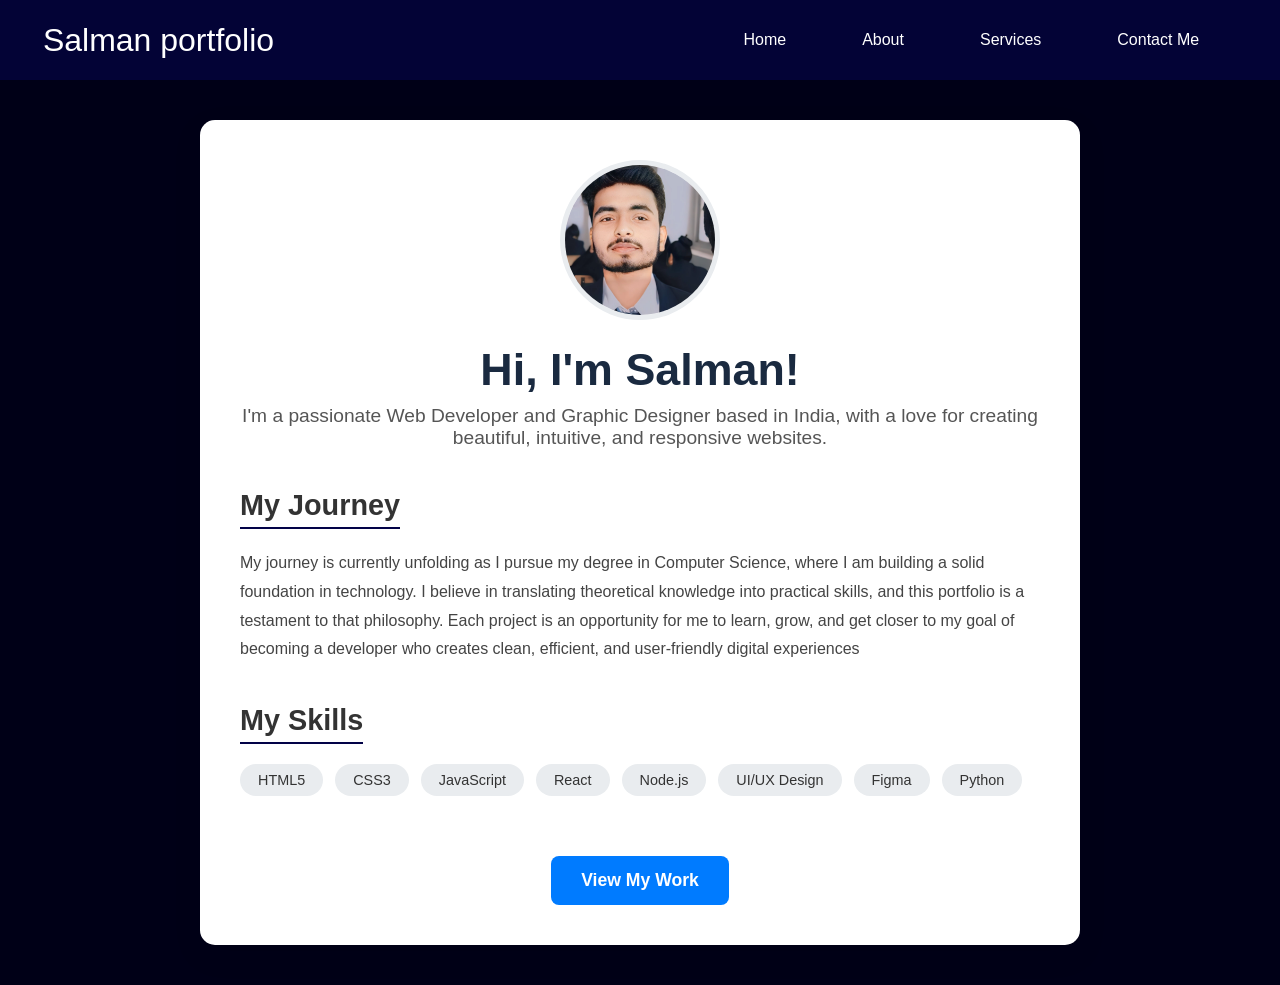
==== about.html @ ccc68103 "Add files via upload" ====
<!DOCTYPE html>
<html lang="en">

<head>
    <meta charset="UTF-8">
    <meta name="viewport" content="width=device-width, initial-scale=1.0">
    <title>Document</title>
    <link rel="stylesheet" href="style.css">
</head>
<style>
    .about-container {
        max-width: 800px;
        margin: 40px auto;
        padding: 40px;
        background-color: #ffffff;
        border-radius: 15px;
        box-shadow: 0 10px 30px rgba(0, 0, 0, 0.08);
        text-align: center;
        /* Fade-in Animation */
        opacity: 0;
        animation: fadeIn 1.2s ease-in-out forwards;
    }

    .profile-pic {
        width: 150px;
        height: 150px;
        border-radius: 50%;
        /* Makes the image circular */
        object-fit: cover;
        /* Prevents image stretching */
        border: 5px solid #e9ecef;
        margin-bottom: 20px;
    }

    .about-container h1 {
        font-size: 2.8rem;
        font-weight: 700;
        margin: 0;
        color: #1a2a40;
        /* Dark blue from contact page */
    }

    .about-container .intro-text {
        font-size: 1.2rem;
        color: #555;
        margin-top: 10px;
        margin-bottom: 40px;
        font-weight: 300;
    }

    .content-section {
        text-align: left;
        margin-bottom: 40px;
    }

    .content-section h2 {
        font-size: 1.8rem;
        font-weight: 600;
        color: #333;
        border-bottom: 2px solid rgb(2, 2, 71);
        /* Accent color line */
        display: inline-block;
        padding-bottom: 5px;
        margin-bottom: 20px;
    }

    .content-section p {
        font-size: 1rem;
        line-height: 1.8;
        color: #444;
    }

    /* Skills Grid Styling */
    .skills-grid {
        display: flex;
        flex-wrap: wrap;
        gap: 12px;
        /* Space between skill items */
    }

    .skill-item {
        background-color: #e9ecef;
        /* Light gray background for tags */
        color: #333;
        padding: 8px 18px;
        border-radius: 20px;
        /* Pill shape */
        font-size: 0.9rem;
        font-weight: 500;
        transition: all 0.3s ease;
    }

    .skill-item:hover {
        background-color: #007bff;
        color: #fff;
        transform: translateY(-2px);
    }

    /* CTA Button Styling */
    .cta-button {
        display: inline-block;
        background-color: #007bff;
        color: #fff;
        padding: 14px 30px;
        text-decoration: none;
        border-radius: 8px;
        font-weight: 600;
        font-size: 1.1rem;
        transition: background-color 0.3s ease, transform 0.2s ease;
        margin-top: 20px;
    }

    .cta-button:hover {
        background-color: #0056b3;
        transform: translateY(-3px);
        box-shadow: 0 4px 15px rgba(0, 123, 255, 0.3);
    }
    
    @media (max-width:800px) {
     .about-container{
        margin: 20px 10px;
     }
    }

    /* --- Keyframes for fade-in animation (if not already present) --- */
    @keyframes fadeIn {
        from {
            opacity: 0;
            transform: translateY(20px);
        }

        to {
            opacity: 1;
            transform: translateY(0);
        }
    }
</style>

<body>
    <header>
        <nav>
              <div id="hamburger">
                <img style="filter: invert(1);" src="hamburger.svg" alt="">
            </div>
            <div class="left">Salman portfolio</div>
            <div class="right">
                <ul>
                       <div class="close">
                        <img style="filter: invert(1);" src="close.svg" alt="">
                    </div>
                    <li><a href="index.html">Home</a></li>
                    <li><a href="about.html">About</a></li>
                    <li><a href="services.html">Services</a></li>
                    <li><a href="contact.html">Contact Me</a></li>
                </ul>
            </div>
             
        </nav>
    </header>
    <main class="about-container">

        <img src="leftbg.webp" alt="A photo of [Your Name]" class="profile-pic">

        <h1>Hi, I'm Salman!</h1>
        <p class="intro-text">I'm a passionate Web Developer and Graphic Designer based in India, with a love for creating beautiful,
            intuitive, and responsive websites.</p>

        <div class="content-section">
            <h2>My Journey</h2>
            <p>
              My journey is currently unfolding as I pursue my degree in Computer Science, where I am building a solid foundation in technology. I believe in translating theoretical knowledge into practical skills, and this portfolio is a testament to that philosophy. Each project is an opportunity for me to learn, grow, and get closer to my goal of becoming a developer who creates clean, efficient, and user-friendly digital experiences
            </p>
        </div>

        <div class="content-section">
            <h2>My Skills</h2>
            <div class="skills-grid">
                <span class="skill-item">HTML5</span>
                <span class="skill-item">CSS3</span>
                <span class="skill-item">JavaScript</span>
                <span class="skill-item">React</span>
                <span class="skill-item">Node.js</span>
                <span class="skill-item">UI/UX Design</span>
                <span class="skill-item">Figma</span>
                <span class="skill-item">Python</span>
            </div>
        </div>

        <div class="cta-section">
            <a href="index.html" class="cta-button">View My Work</a>
        </div>

    </main>
<script src="script.js"></script>
</body>

</html>
---- style.css ----
* {
    padding: 0;
    margin: 0;
}

body {
    background-color: rgb(0, 0, 23);
    color: white;
    font-family: sans-serif;
    max-width: 100vw;
}

nav {
    display: flex;
    justify-content: space-around;
    align-items: center;
    height: 80px;
    background-color: rgb(3, 3, 54);
    gap: 27vw;
    /* width: auto; */
}

nav ul {
    display: flex;
    justify-content: center;
    align-items: center;
}

nav ul li {
    list-style: none;
    margin: 0 23px;
}

nav ul li a {
    text-decoration: none;
    color: white;
    padding: 7px 15px;
    border-radius: 20px;
}

nav ul li a:hover {
    font-size: 1.01rem;
    background-color: #0a0aa5cb;
}
#hamburger{
display: none;
}
.close{
    display: none;
}

main hr {
    border: 0;
    background-color: #9c97f1;
    height: 1.2px;
    margin: 60px 84px;
}

.left {
    font-size: 2em;
}

.firstsection {
    display: flex;
    justify-content: space-around;
    margin: 110px 0;
    align-items: center;
    /* background-image: url(leftbg.webp); */
    background-repeat: no-repeat;
    background-size: cover;
    background-position: center;

}

.firstsection>div {
    width: 30%;
}

.leftsection {
    /* background-color: red; */

    /* width: 100%; */
    font-size: 2.5rem;
    /* margin: 70px 0; */

}

.leftsection .btn {
    padding: 12px;
    background-color: rgba(8, 29, 114, 0.66);
    color: white;
    border: 2px solid white;
    border-radius: 6px;
    font-size: 20px;
    margin: 40px 0;
    cursor: pointer;
}

.leftsection .btn:hover {
    background-color: rgba(17, 17, 63, 0.578);
    padding: 12.6px;
}

.rightsection img {
    width: 80%;
    margin: 50px 0;
}

.purple {
    color: blueviolet;
}

.text-gray {
    color: gray;
}

#element {
    color: blueviolet;
}



.slider {
    overflow: hidden;
    white-space: nowrap;
    /* box-sizing: border-box; */
    width: 100%;
    position: relative;
}

.slider img {
    height: 320px;
    width: auto;
    margin: 0 10px;
    display: inline-block;
    vertical-align: middle;
}

.scrolling-container {
    display: inline-block;
    white-space: nowrap;
    animation: scroll 10s linear infinite;
}

@keyframes scroll {
    0% {
        transform: translateX(0);
    }

    100% {
        transform: translateX(-50%);
    }
}


.secondsection {
    max-width: 80vw;
    margin: auto;
    height: 80vh;
}

.secondsection h1 {
    font-size: 1.9rem;
}

.secondsection .box {
    background-color: white;
    width: 84vw;
    height: 2px;
    margin: 56px 0;
    display: flex;

}

.secondsection .vertical {
    height: 93px;
    width: 1px;
    background-color: white;
    margin: 0 120px;
}

.image-top {
    width: 23px;
    position: relative;
    top: -32px;
    left: -9px;
}

.vertical-title {
    position: relative;
    top: 75px;
    width: 150px;
    font-size: 14px;
}

.vertical-desc {
    position: relative;
    top: 85px;
    color: gray;
    width: 150px;
    font-size: 9px;
}

footer {
    background-color: rgb(11, 10, 16);
    /* height: 230px; */
}

.footer {
    display: flex;
    padding: 23px 122px;
    justify-content: space-evenly;
}

.footer ul {
    list-style: none;
    margin: 10px 0;
}

.footer ul li {
    margin: 5px 0;
}

.footer-rights {
    text-align: center;
    padding: 20px 0;
    color: gray;
}

@media (max-width:1000px) {
    body {
        width: 100vw;
    }

    nav {
        width: 100vw;
        gap: 0;
        justify-content: space-between;
        
    }

     nav .left {
        word-break: keep-all;
        justify-content: center;
    }
    nav ul{
        position: absolute;
        left: -100%;
        top: 0;
        background-color: rgb(3, 3, 54);
        display: flex;
        justify-content: start;
        flex-direction: column;
        align-items: start;
        height: 500px;
        width: 230px;
        border-radius: 10px;
        z-index: 1;
        padding: 0;
    }
    nav ul li{
        position: relative;
        top: 100px;
        margin-bottom: 60px;
        margin-right: 80px;
    }
    #hamburger{
        display: block;
        margin: 15px;
    }
    .close{
        display: block;
        padding: 25px;
    }
    .firstsection {
        flex-direction: column;
    }

    .firstsection>div {
        width: 80vw;
    }

    .leftsection .btn {
        font-size: 14px;
        margin: 20px 0;
    }

    .secondsection {
        height: 350vw;
    }

    .secondsection .box {
        flex-direction: column;
        height: 1200px;
        width: 3px;
        margin: 70px 0;
    }

    .secondsection .vertical {
        /* height: 1px;
        width: 80px;
        background-color: white; */
        margin: 100px 0;
        padding: 0;
        display: flex;
        align-items: center;
        position: relative;
        top: -76px;

    }
    .vertical .vertical-title{
        position: relative;
        top: -34px;
        left: 10px;
        min-width: 140px;
    }
    .vertical-desc{
        position: relative;
        top: 30px;
        left: -130px;
        min-width: 200px;
    }
    .footer{
    flex-direction: column;
}
.footer h2{
    min-width: 70vw;
    font-size: 20px;
    position: relative;
    right: 60px;
}
.footer-second{
    position: relative;
    right: 14vw;
    margin: 25px 0;
}
.footer-third{
    position: relative;
    right: 14vw;
}
}

@media (max-width:600px) {
    /* nav ul li {
        margin: auto;
        gap: 0;
    } */

    nav ul li a {
        padding: 7px 12px;
    }
}
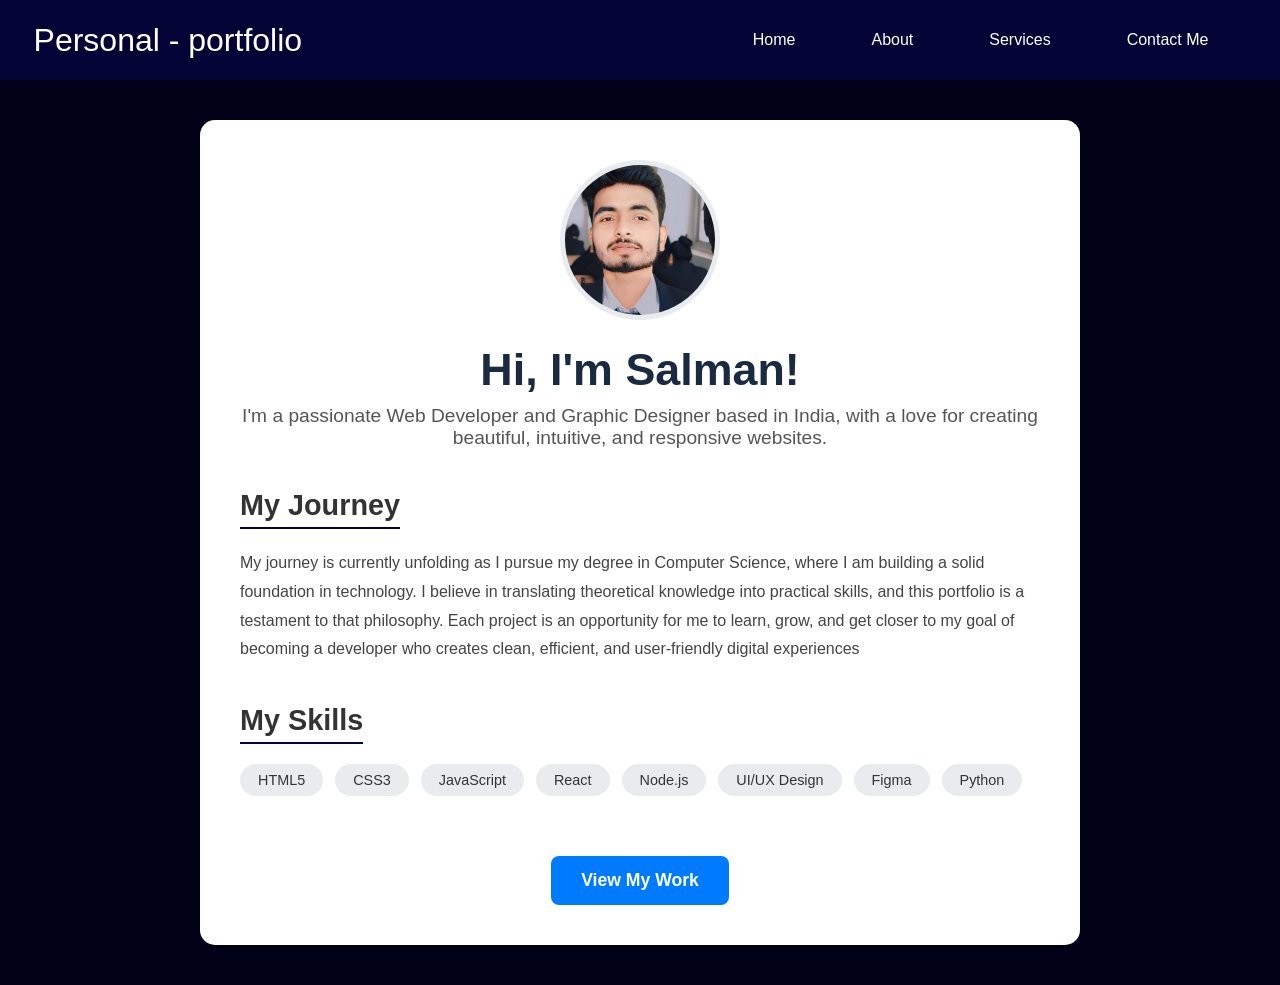
==== commit fe882e23: "Update about.html" ====
--- a/about.html
+++ b/about.html
@@ -4,7 +4,7 @@
 <head>
     <meta charset="UTF-8">
     <meta name="viewport" content="width=device-width, initial-scale=1.0">
-    <title>Document</title>
+    <title>Salman-Personal Portfolio</title>
     <link rel="stylesheet" href="style.css">
 </head>
 <style>
@@ -142,7 +142,7 @@
               <div id="hamburger">
                 <img style="filter: invert(1);" src="hamburger.svg" alt="">
             </div>
-            <div class="left">Salman portfolio</div>
+            <div class="left">Personal - portfolio</div>
             <div class="right">
                 <ul>
                        <div class="close">
@@ -194,4 +194,5 @@
 <script src="script.js"></script>
 </body>
 
-</html>+
+</html>
--- a/style.css
+++ b/style.css
@@ -287,6 +287,7 @@
 
     .secondsection {
         height: 350vw;
+        margin-bottom: 20vh;
     }
 
     .secondsection .box {
@@ -294,6 +295,7 @@
         height: 1200px;
         width: 3px;
         margin: 70px 0;
+        margin-bottom: 20vh;
     }
 
     .secondsection .vertical {
@@ -320,6 +322,10 @@
         left: -130px;
         min-width: 200px;
     }
+  footer {
+        position: absolute;
+        margin-top: 20vh;
+    }
     .footer{
     flex-direction: column;
 }
@@ -349,4 +355,8 @@
     nav ul li a {
         padding: 7px 12px;
     }
-}+
+}
+
+
+
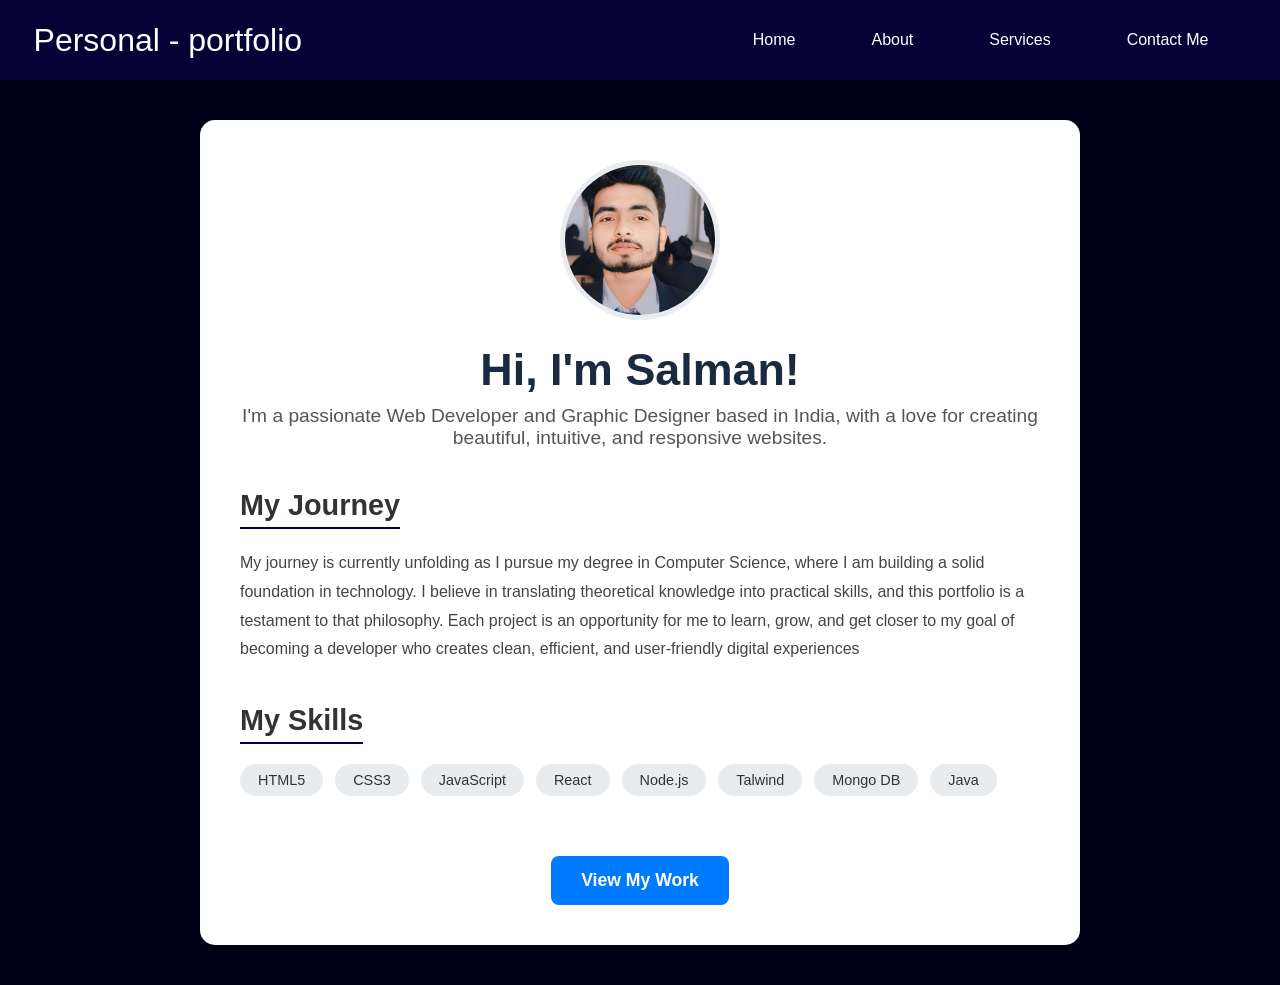
==== commit 23a8a139: "Update about.html" ====
--- a/about.html
+++ b/about.html
@@ -180,9 +180,9 @@
                 <span class="skill-item">JavaScript</span>
                 <span class="skill-item">React</span>
                 <span class="skill-item">Node.js</span>
-                <span class="skill-item">UI/UX Design</span>
-                <span class="skill-item">Figma</span>
-                <span class="skill-item">Python</span>
+                <span class="skill-item">Talwind</span>
+                <span class="skill-item">Mongo DB</span>
+                <span class="skill-item">Java</span>
             </div>
         </div>
 
--- a/style.css
+++ b/style.css
@@ -325,6 +325,7 @@
   footer {
         position: absolute;
         margin-top: 20vh;
+        max-width: 100vw;
     }
     .footer{
     flex-direction: column;
@@ -360,3 +361,4 @@
 
 
 
+
